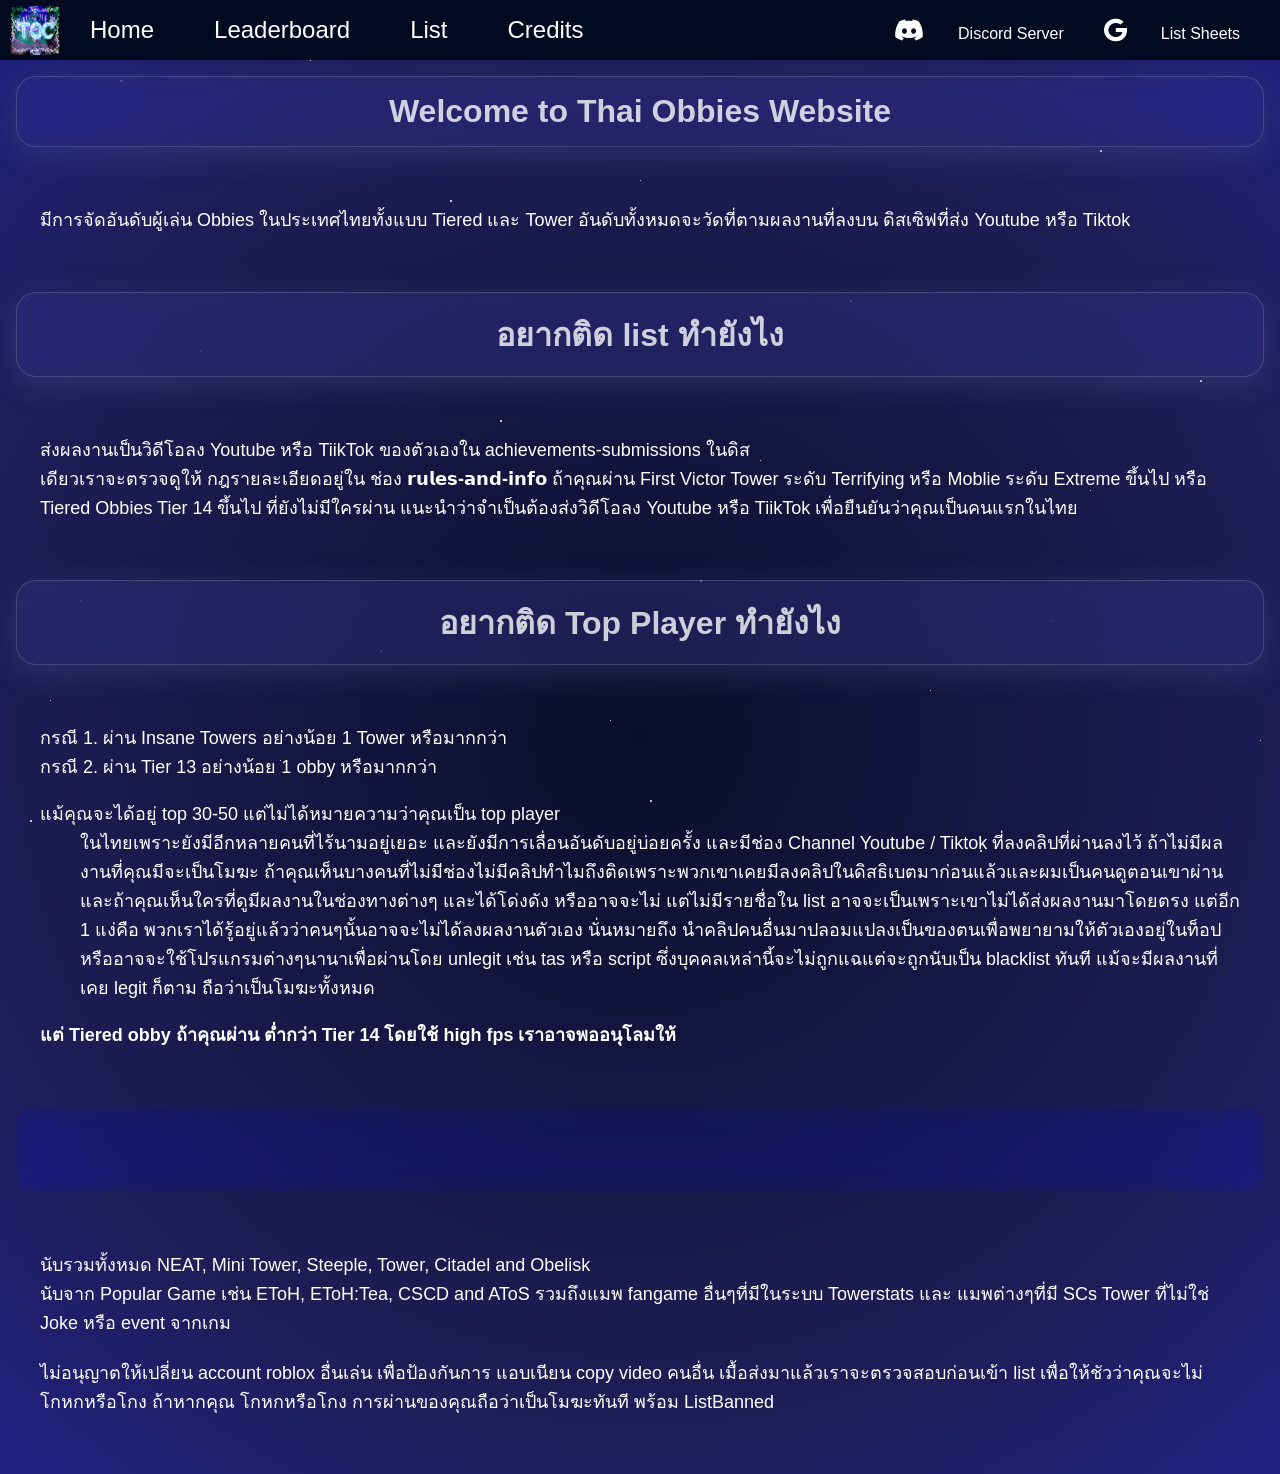
==== index.html @ acc61801 "fix bg v2" ====
<!DOCTYPE html>
<html lang=en>

<head>
    <meta charset=UTF-8>
    <meta http-equiv=X-UA-Compatible content="IE=edge" />
    <meta name=viewport content="width=device-width, initial-scale=1.0">
    <title>TOC Website</title>
    <meta name=keywords content />
    <meta name=description content />
    <meta name=author content />
    <link rel="shortcut icon" href=./images/TOC.png type=image/x-icon>
    <link rel=stylesheet href=style/main.css>
    <link rel=stylesheet href=style/tabs.css>
    <link rel=stylesheet href=style/star.css>
    <link rel=stylesheet href=https://cdnjs.cloudflare.com/ajax/libs/font-awesome/6.0.0/css/all.min.css>
    <link href='https://fonts.googleapis.com/css?family=Lato:300,400,700' rel=stylesheet type=text/css>
</head>

<body>
    <div class="night">
        <div class="shooting-stars">
            <div class="star"></div>
            <div class="star"></div>
            <div class="star"></div>
            <div class="star"></div>
            <div class="star"></div>
            <div class="star"></div>
            <div class="star"></div>
            <div class="star"></div>
            <div class="star"></div>
            <div class="star"></div>
        </div>
    </div>
    <div id=navbar>
        <div id=navbar-logo>
            <img src=./images/TOC.png alt=TOC>
            <a href=index.html>Home</a>
            <a href=leaderboard.html>Leaderboard</a>
            <a href=list.html>List</a>
            <a href=credits.html>Credits</a>
        </div>
        <div id=navbar-links>
            <p><i class="fab fa-discord" style=font-size:24px></i>
                <a href=https://discord.gg/SWsqxZ9CTm>Discord Server</a>
            </p>
            <p><i class="fab fa-google" style=font-size:24px></i>
                <a
                    href="https://docs.google.com/spreadsheets/d/1XLUy2jmo9XKshRr_qkfkvByQ9RBAROWzpPADDJ88rGw/edit?gid=1463707024#gid=1463707024">
                    List Sheets</a>
            </p>
        </div>
    </div>
    <div id=topic-container>
        <div id=topic-text>
            <h1>Welcome to Thai Obbies Website</h1>
        </div>
    </div>
    <div id=home-content>
        <dl>
            <dt>มีการจัดอันดับผู้เล่น Obbies ในประเทศไทยทั้งแบบ Tiered และ Tower อันดับทั้งหมดจะวัดที่ตามผลงานที่ลงบน
                ดิสเซิฟที่ส่ง Youtube หรือ Tiktok</dt>
        </dl>
    </div>
    <div id=topic-text>
        <h1>อยากติด list ทำยังไง</h1>
    </div>
    <div id=home-content>
        <dl>
            <dt>ส่งผลงานเป็นวิดีโอลง Youtube หรือ TiikTok ของตัวเองใน achievements-submissions ในดิส</dt>
            <dt>เดียวเราจะตรวจดูให้ กฎรายละเอียดอยู่ใน ช่อง <strong>𝗿𝘂𝗹𝗲𝘀-𝗮𝗻𝗱-𝗶𝗻𝗳𝗼</strong>
                ถ้าคุณผ่าน First Victor Tower ระดับ Terrifying หรือ Moblie ระดับ Extreme ขึ้นไป
                หรือ Tiered Obbies Tier 14 ขึ้นไป ที่ยังไม่มีใครผ่าน แนะนำว่าจำเป็นต้องส่งวิดีโอลง Youtube หรือ TiikTok
                เพื่อยืนยันว่าคุณเป็นคนแรกในไทย</dt>
        </dl>
        </p>
    </div>
    <div id=topic-text>
        <h1>อยากติด Top Player ทำยังไง</h1>
    </div>
    <div id=home-content>
        <dl>
            <dt>กรณี 1. ผ่าน Insane Towers อย่างน้อย 1 Tower หรือมากกว่า</dt>
            <dt>กรณี 2. ผ่าน Tier 13 อย่างน้อย 1 obby หรือมากกว่า</dt>
        </dl>
        <dl>
            <dt>แม้คุณจะได้อยู่ top 30-50 แต่ไม่ได้หมายความว่าคุณเป็น top player</dt>
            <dd>ในไทยเพราะยังมีอีกหลายคนที่ไร้นามอยู่เยอะ
                และยังมีการเลื่อนอันดับอยู่บ่อยครั้ง
                และมีช่อง Channel Youtube / Tiktok ที่ลงคลิปที่ผ่านลงไว้ ถ้าไม่มีผลงานที่คุณมีจะเป็นโมฆะ
                ถ้าคุณเห็นบางคนที่ไม่มีช่องไม่มีคลิปทำไมถึงติดเพราะพวกเขาเคยมีลงคลิปในดิสธิเบตมาก่อนแล้วและผมเป็นคนดูตอนเขาผ่าน
                และถ้าคุณเห็นใครที่ดูมีผลงานในช่องทางต่างๆ และได้โด่งดัง หรืออาจจะไม่ แต่ไม่มีรายชื่อใน list
                อาจจะเป็นเพราะเขาไม่ได้ส่งผลงานมาโดยตรง
                แต่อีก 1 แง่คือ พวกเราได้รู้อยู่แล้วว่าคนๆนั้นอาจจะไม่ได้ลงผลงานตัวเอง นั่นหมายถึง
                นำคลิปคนอื่นมาปลอมแปลงเป็นของตนเพื่อพยายามให้ตัวเองอยู่ในท็อป
                หรืออาจจะใช้โปรแกรมต่างๆนานาเพื่อผ่านโดย unlegit เช่น tas หรือ script
                ซึ่งบุคคลเหล่านี้จะไม่ถูกแฉแต่จะถูกนับเป็น blacklist ทันที แม้จะมีผลงานที่เคย
                legit ก็ตาม ถือว่าเป็นโมฆะทั้งหมด
                <br>
            </dd>
        </dl>
        <strong>แต่ Tiered obby ถ้าคุณผ่าน ต่ำกว่า Tier 14 โดยใช้ high fps เราอาจพออนุโลมให้</strong>
        </p>
    </div>
    <div id=topic-text>
        <h1>เนื้อหาสำคัญ</h1>
    </div>
    <div id=home-content>
        <dl>
            <dt>นับรวมทั้งหมด NEAT, Mini Tower, Steeple, Tower, Citadel and Obelisk</dt>
            <dt>นับจาก Popular Game เช่น EToH, EToH:Tea, CSCD and AToS รวมถึงแมพ fangame อื่นๆที่มีในระบบ Towerstats และ
                แมพต่างๆที่มี SCs Tower ที่ไม่ใช่ Joke หรือ event จากเกม <br> <br>
                ไม่อนุญาตให้เปลี่ยน account roblox อื่นเล่น เพื่อป้องกันการ แอบเนียน copy video คนอื่น
                เมื้อส่งมาแล้วเราจะตรวจสอบก่อนเข้า list เพื่อให้ชัวว่าคุณจะไม่โกหกหรือโกง ถ้าหากคุณ โกหกหรือโกง
                การผ่านของคุณถือว่าเป็นโมฆะทันที พร้อม ListBanned</dt>
        </dl>
    </div>
    
</body>
</html>
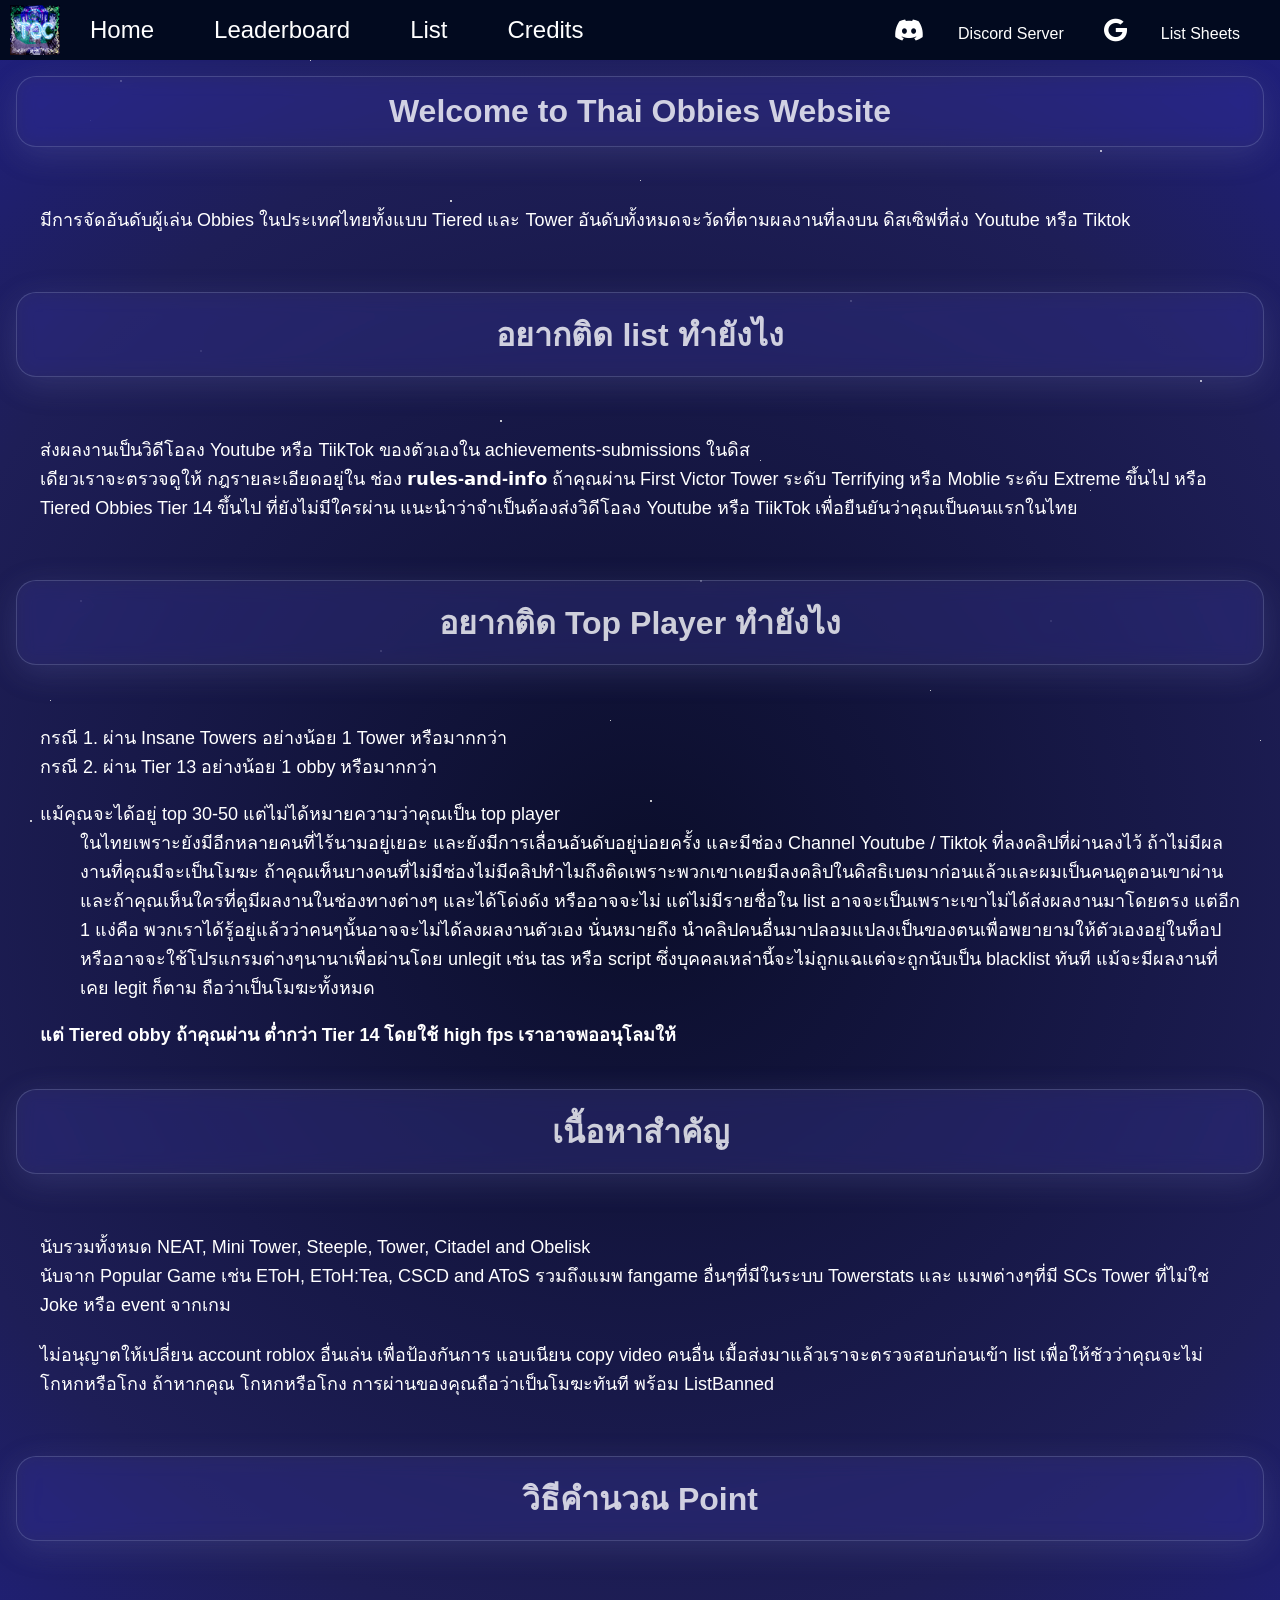
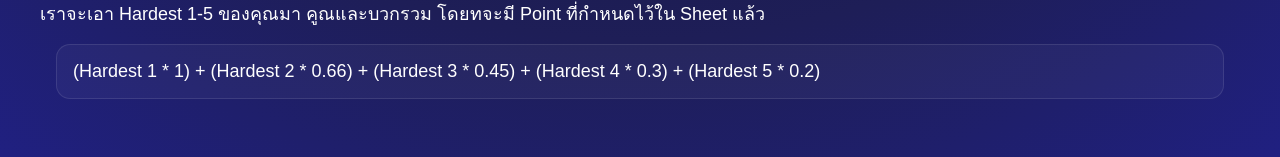
==== commit ca2c3ca5: "Update V1.0.1" ====
--- a/index.html
+++ b/index.html
@@ -71,9 +71,9 @@
             <dt>เดียวเราจะตรวจดูให้ กฎรายละเอียดอยู่ใน ช่อง <strong>𝗿𝘂𝗹𝗲𝘀-𝗮𝗻𝗱-𝗶𝗻𝗳𝗼</strong>
                 ถ้าคุณผ่าน First Victor Tower ระดับ Terrifying หรือ Moblie ระดับ Extreme ขึ้นไป
                 หรือ Tiered Obbies Tier 14 ขึ้นไป ที่ยังไม่มีใครผ่าน แนะนำว่าจำเป็นต้องส่งวิดีโอลง Youtube หรือ TiikTok
-                เพื่อยืนยันว่าคุณเป็นคนแรกในไทย</dt>
+                เพื่อยืนยันว่าคุณเป็นคนแรกในไทย
+            </dt>
         </dl>
-        </p>
     </div>
     <div id=topic-text>
         <h1>อยากติด Top Player ทำยังไง</h1>
@@ -100,7 +100,6 @@
             </dd>
         </dl>
         <strong>แต่ Tiered obby ถ้าคุณผ่าน ต่ำกว่า Tier 14 โดยใช้ high fps เราอาจพออนุโลมให้</strong>
-        </p>
     </div>
     <div id=topic-text>
         <h1>เนื้อหาสำคัญ</h1>
@@ -115,6 +114,17 @@
                 การผ่านของคุณถือว่าเป็นโมฆะทันที พร้อม ListBanned</dt>
         </dl>
     </div>
-    
+    <div id=topic-text>
+        <h1>วิธีคำนวณ Point</h1>
+    </div>
+    <div id=home-content>
+        <dl>
+            <dt>เราจะเอา Hardest 1-5 ของคุณมา คูณและบวกรวม โดยทจะมี Point ที่กำหนดไว้ใน Sheet แล้ว</dt>
+            <p> 
+                (Hardest 1 * 1) + (Hardest 2 * 0.66) + (Hardest 3 * 0.45) + (Hardest 4 * 0.3) + (Hardest 5 * 0.2)
+            </p>
+        </dl>
+    </div>
 </body>
+
 </html>
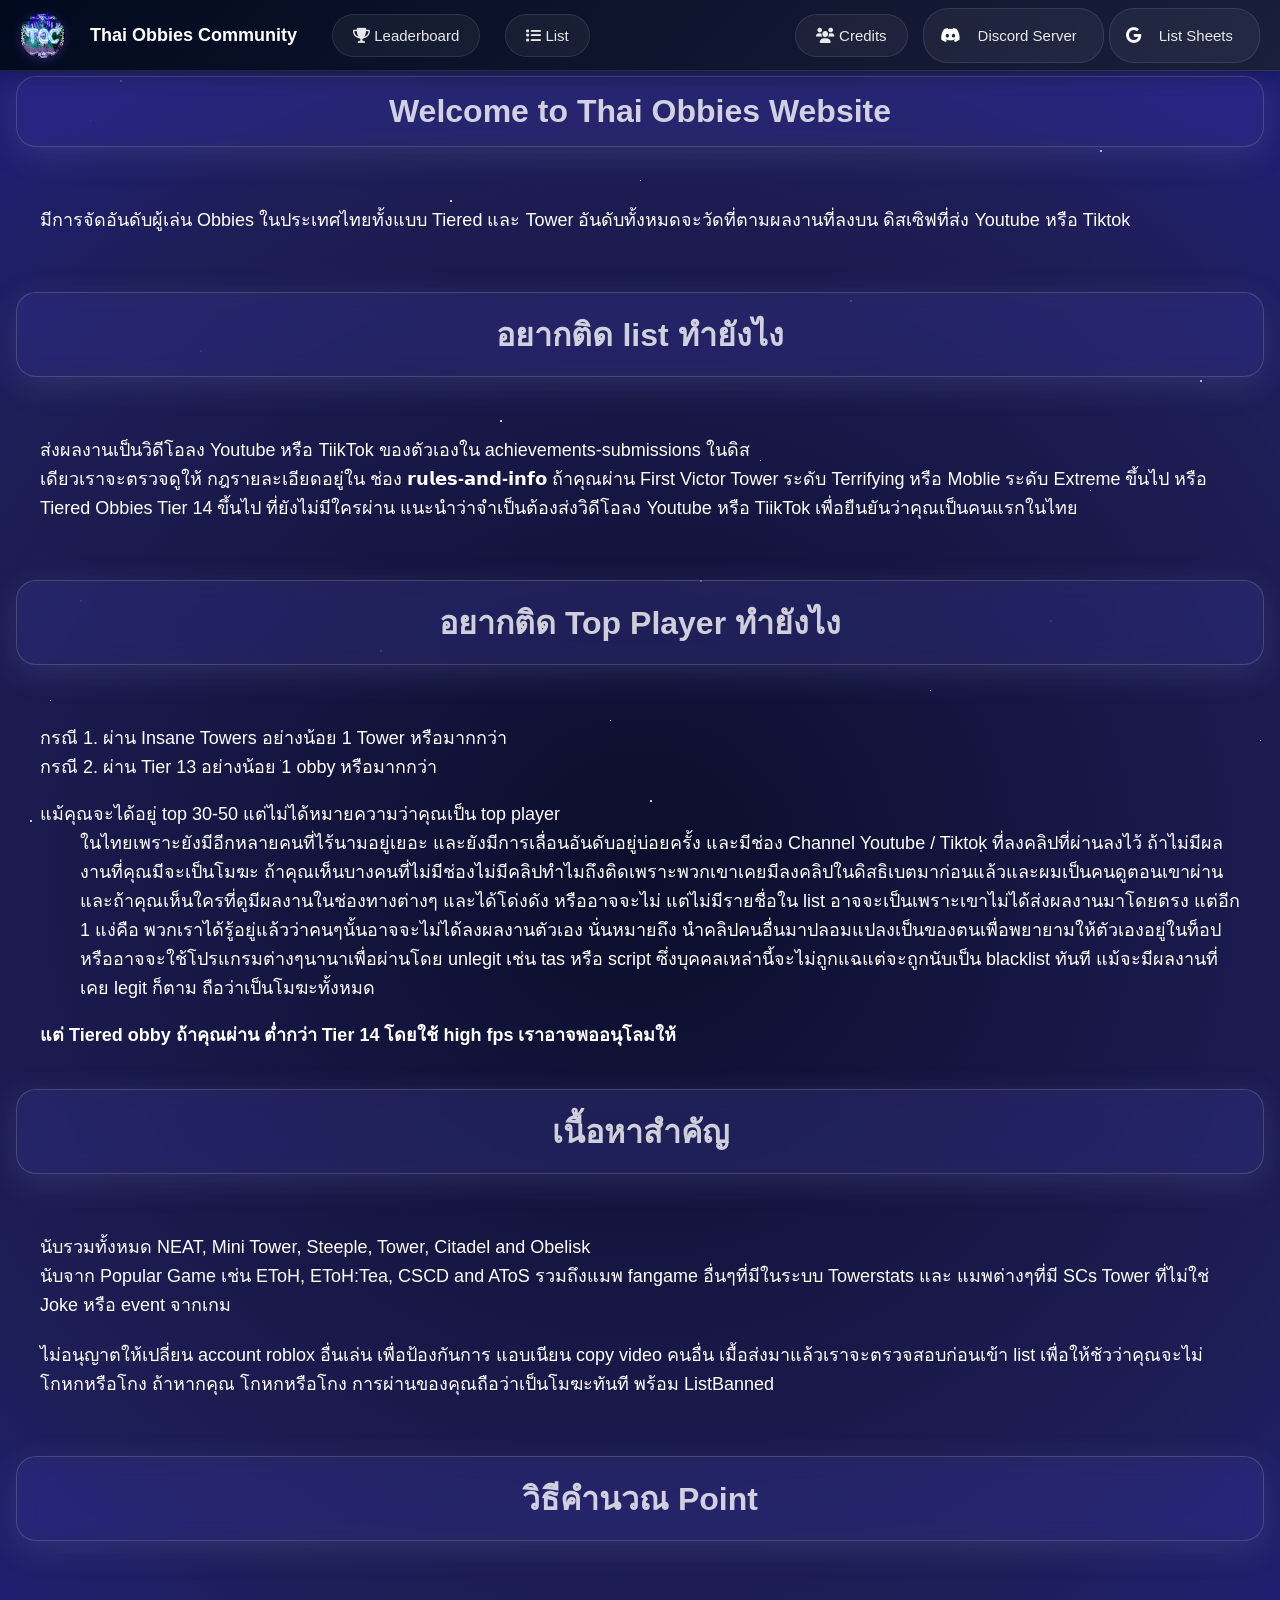
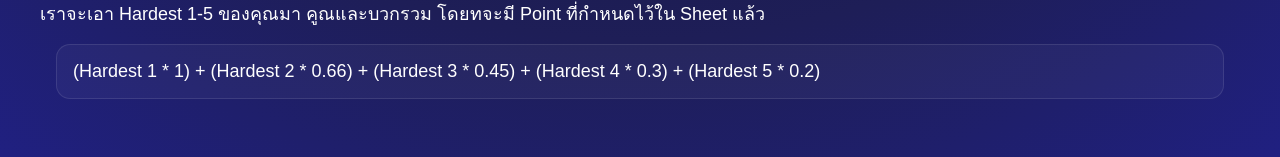
==== commit 099587de: "update page" ====
--- a/index.html
+++ b/index.html
@@ -5,7 +5,7 @@
     <meta charset=UTF-8>
     <meta http-equiv=X-UA-Compatible content="IE=edge" />
     <meta name=viewport content="width=device-width, initial-scale=1.0">
-    <title>TOC Website</title>
+    <title>Thai Obbies Community</title>
     <meta name=keywords content />
     <meta name=description content />
     <meta name=author content />
@@ -35,16 +35,23 @@
     <div id=navbar>
         <div id=navbar-logo>
             <img src=./images/TOC.png alt=TOC>
-            <a href=index.html>Home</a>
-            <a href=leaderboard.html>Leaderboard</a>
-            <a href=list.html>List</a>
-            <a href=credits.html>Credits</a>
+            <a href=index.html>Thai Obbies Community</a>
+            <div id="navbar-links">
+                <a href=leaderboard.html><i class="fas fa-trophy"></i> Leaderboard</a>
+                <a href=list.html><i class="fas fa-list"></i> List</a>
+            </div>
+        </div>
+        <div class="hamburger" onclick="toggleMenu()">
+            <span></span>
+            <span></span>
+            <span></span>
         </div>
         <div id=navbar-links>
-            <p><i class="fab fa-discord" style=font-size:24px></i>
+            <a href=credits.html><i class="fas fa-users"></i> Credits</a>
+            <p><i class="fab fa-discord"></i>
                 <a href=https://discord.gg/SWsqxZ9CTm>Discord Server</a>
             </p>
-            <p><i class="fab fa-google" style=font-size:24px></i>
+            <p><i class="fab fa-google"></i>
                 <a
                     href="https://docs.google.com/spreadsheets/d/1XLUy2jmo9XKshRr_qkfkvByQ9RBAROWzpPADDJ88rGw/edit?gid=1463707024#gid=1463707024">
                     List Sheets</a>
@@ -120,11 +127,33 @@
     <div id=home-content>
         <dl>
             <dt>เราจะเอา Hardest 1-5 ของคุณมา คูณและบวกรวม โดยทจะมี Point ที่กำหนดไว้ใน Sheet แล้ว</dt>
-            <p> 
+            <p>
                 (Hardest 1 * 1) + (Hardest 2 * 0.66) + (Hardest 3 * 0.45) + (Hardest 4 * 0.3) + (Hardest 5 * 0.2)
             </p>
         </dl>
     </div>
+    <script>
+        function toggleMenu() {
+            const hamburger = document.querySelector('.hamburger');
+            const navbarLinks = document.getElementById('navbar-links');
+
+            hamburger.classList.toggle('active');
+            navbarLinks.classList.toggle('active');
+        }
+
+        // Close menu when clicking on a link (mobile)
+        document.querySelectorAll('#navbar-links a').forEach(link => {
+            link.addEventListener('click', () => {
+                const hamburger = document.querySelector('.hamburger');
+                const navbarLinks = document.getElementById('navbar-links');
+
+                if (window.innerWidth <= 768) {
+                    hamburger.classList.remove('active');
+                    navbarLinks.classList.remove('active');
+                }
+            });
+        });
+    </script>
 </body>
 
 </html>
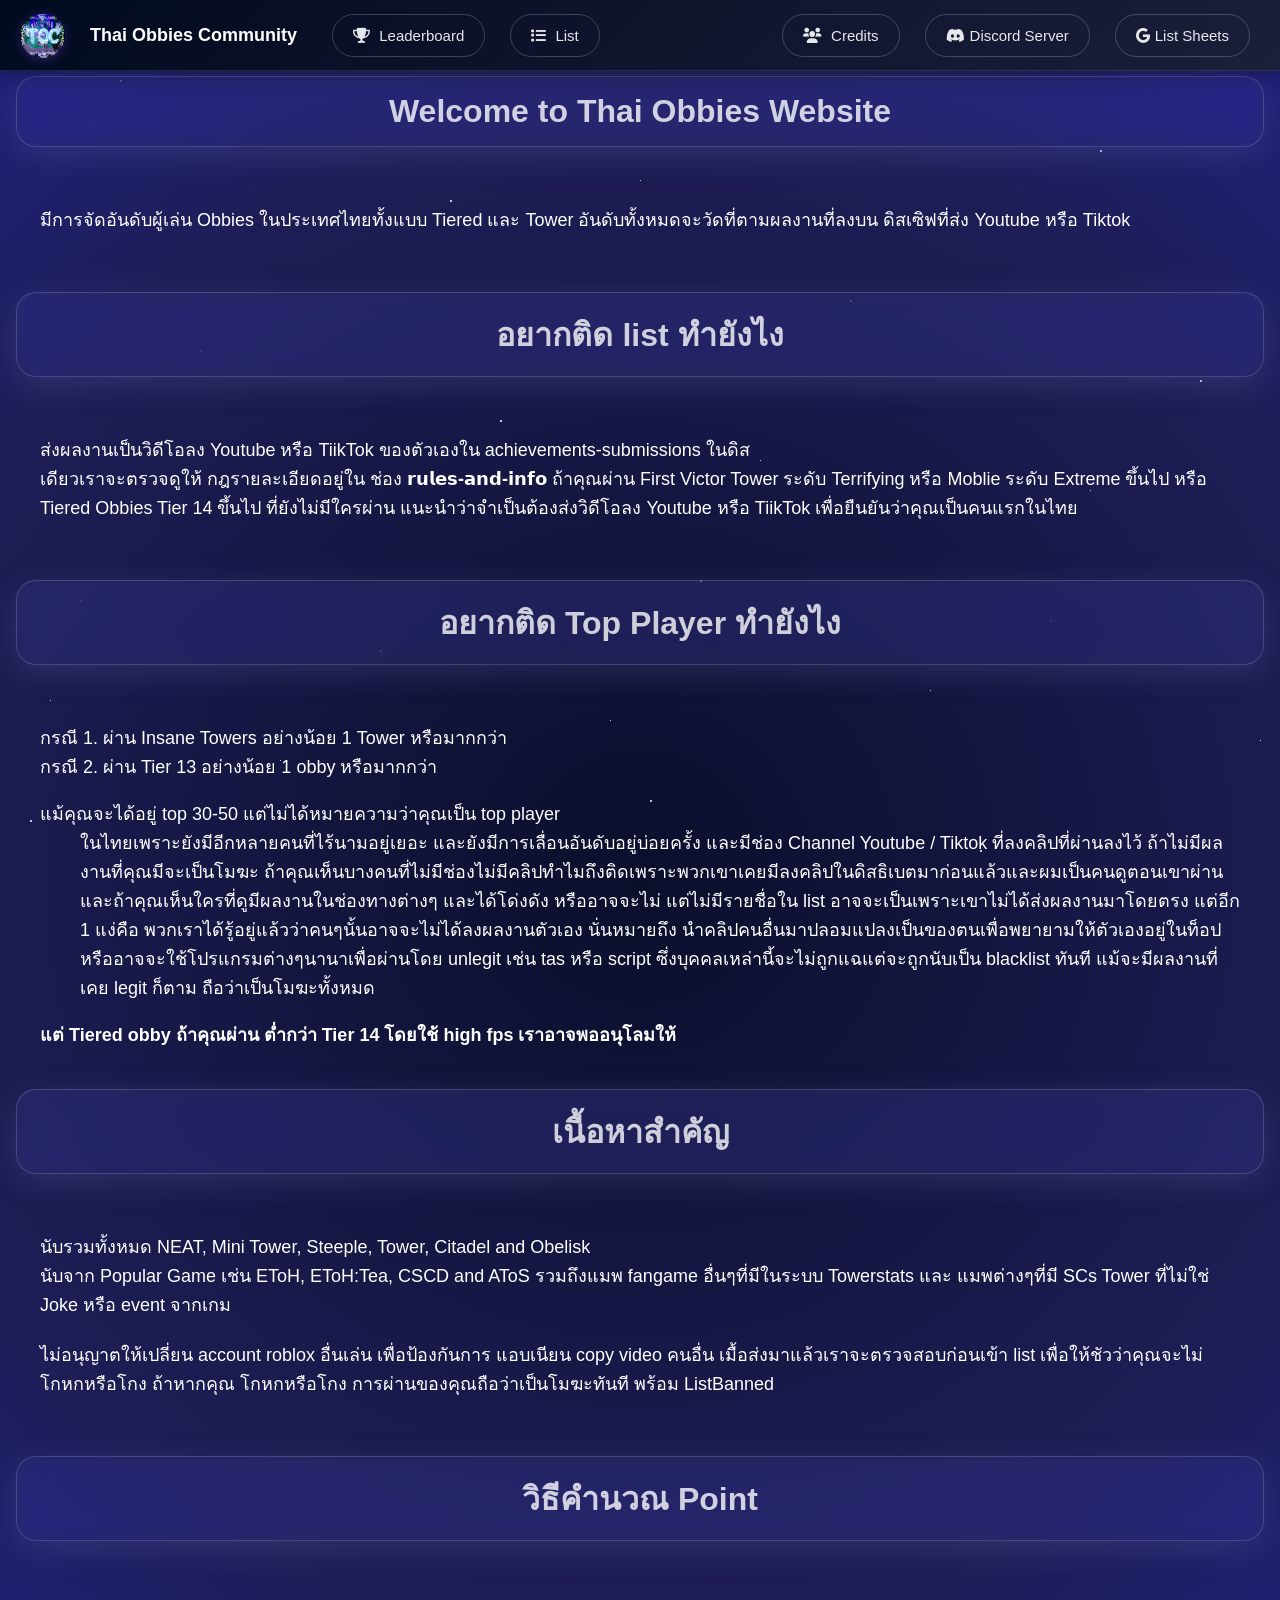
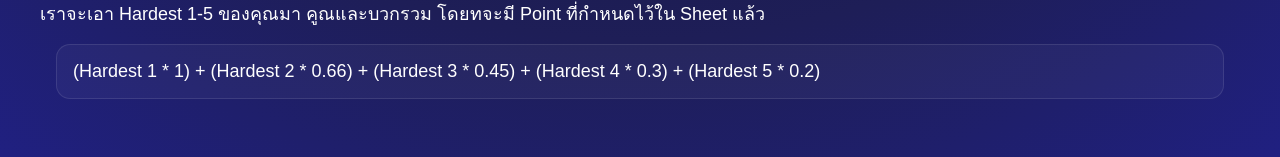
==== commit 1cc2b3b9: "update list" ====
--- a/index.html
+++ b/index.html
@@ -48,14 +48,11 @@
         </div>
         <div id=navbar-links>
             <a href=credits.html><i class="fas fa-users"></i> Credits</a>
-            <p><i class="fab fa-discord"></i>
-                <a href=https://discord.gg/SWsqxZ9CTm>Discord Server</a>
-            </p>
-            <p><i class="fab fa-google"></i>
-                <a
-                    href="https://docs.google.com/spreadsheets/d/1XLUy2jmo9XKshRr_qkfkvByQ9RBAROWzpPADDJ88rGw/edit?gid=1463707024#gid=1463707024">
-                    List Sheets</a>
-            </p>
+            <a href=https://discord.gg/SWsqxZ9CTm><i class="fab fa-discord"></i>Discord Server</a>
+            <a
+                href="https://docs.google.com/spreadsheets/d/1XLUy2jmo9XKshRr_qkfkvByQ9RBAROWzpPADDJ88rGw/edit?gid=1463707024#gid=1463707024">
+                <i class="fab fa-google"></i>List Sheets
+            </a>
         </div>
     </div>
     <div id=topic-container>
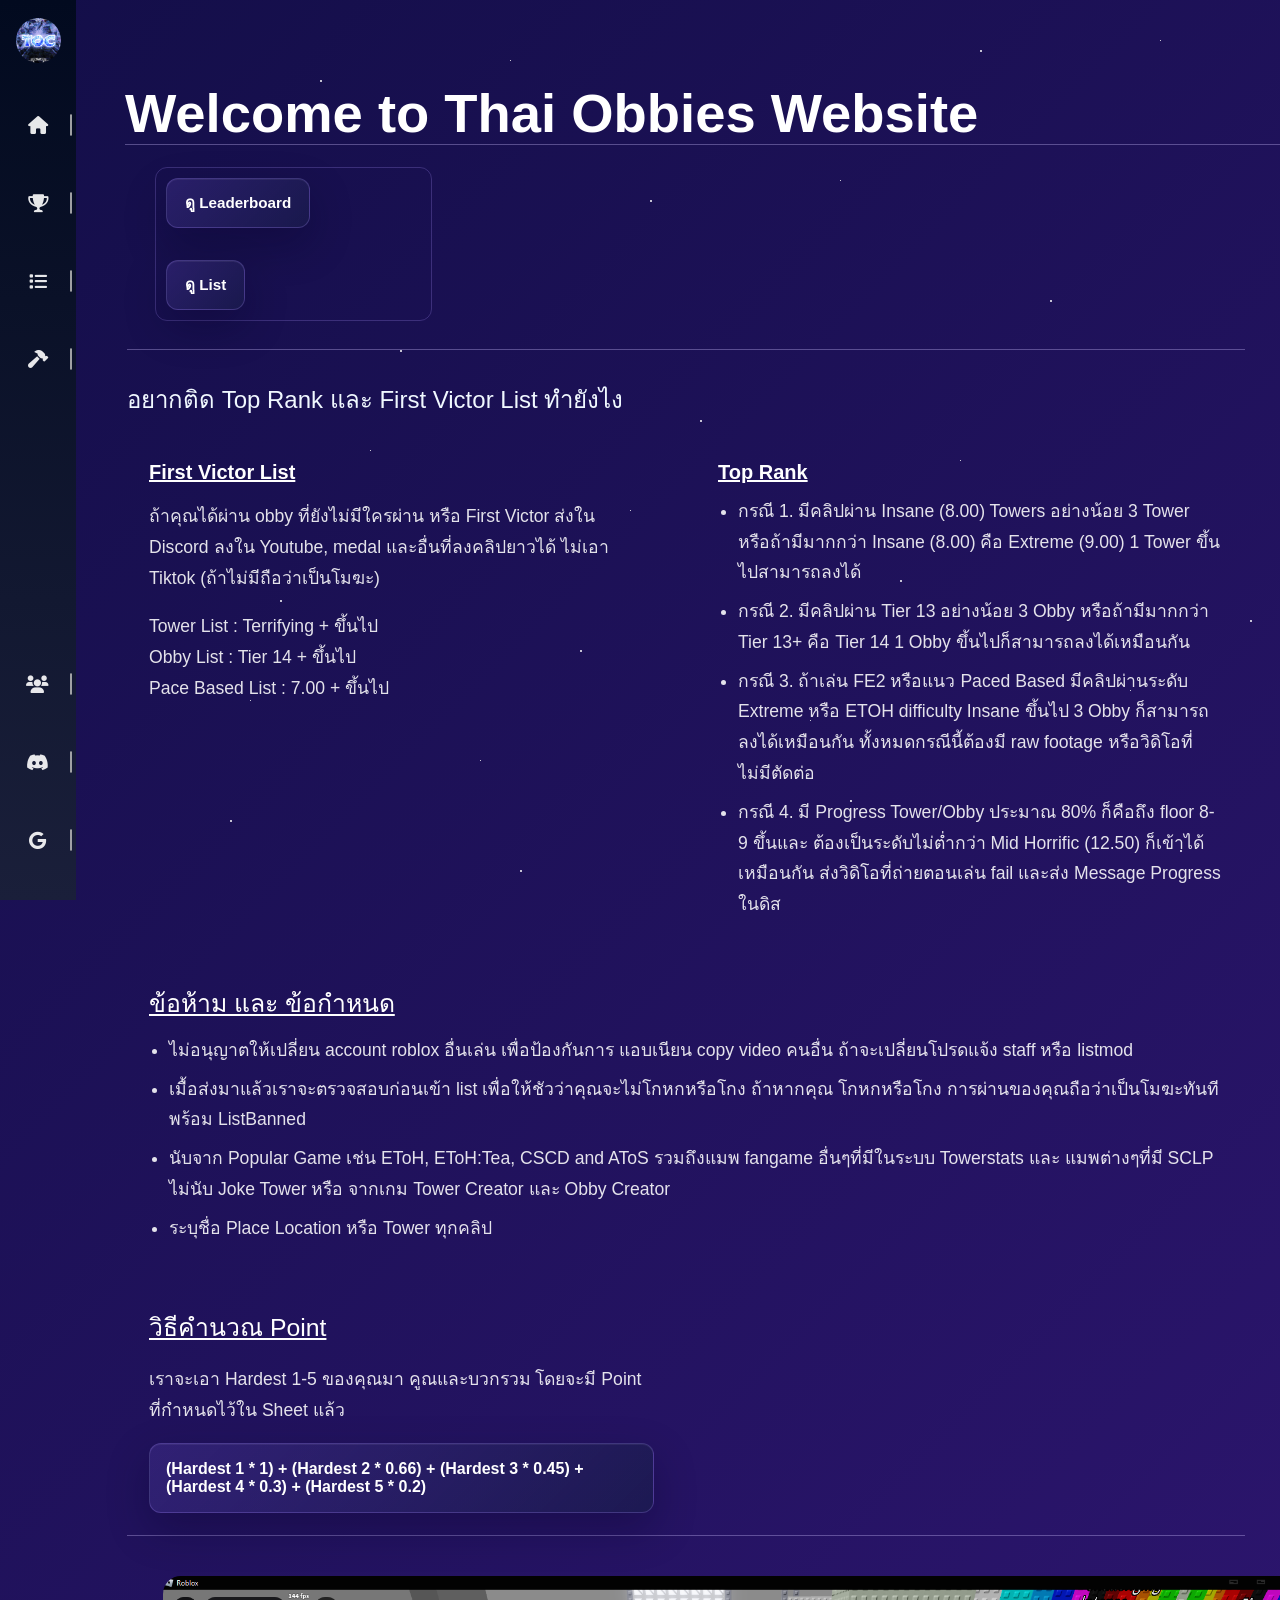
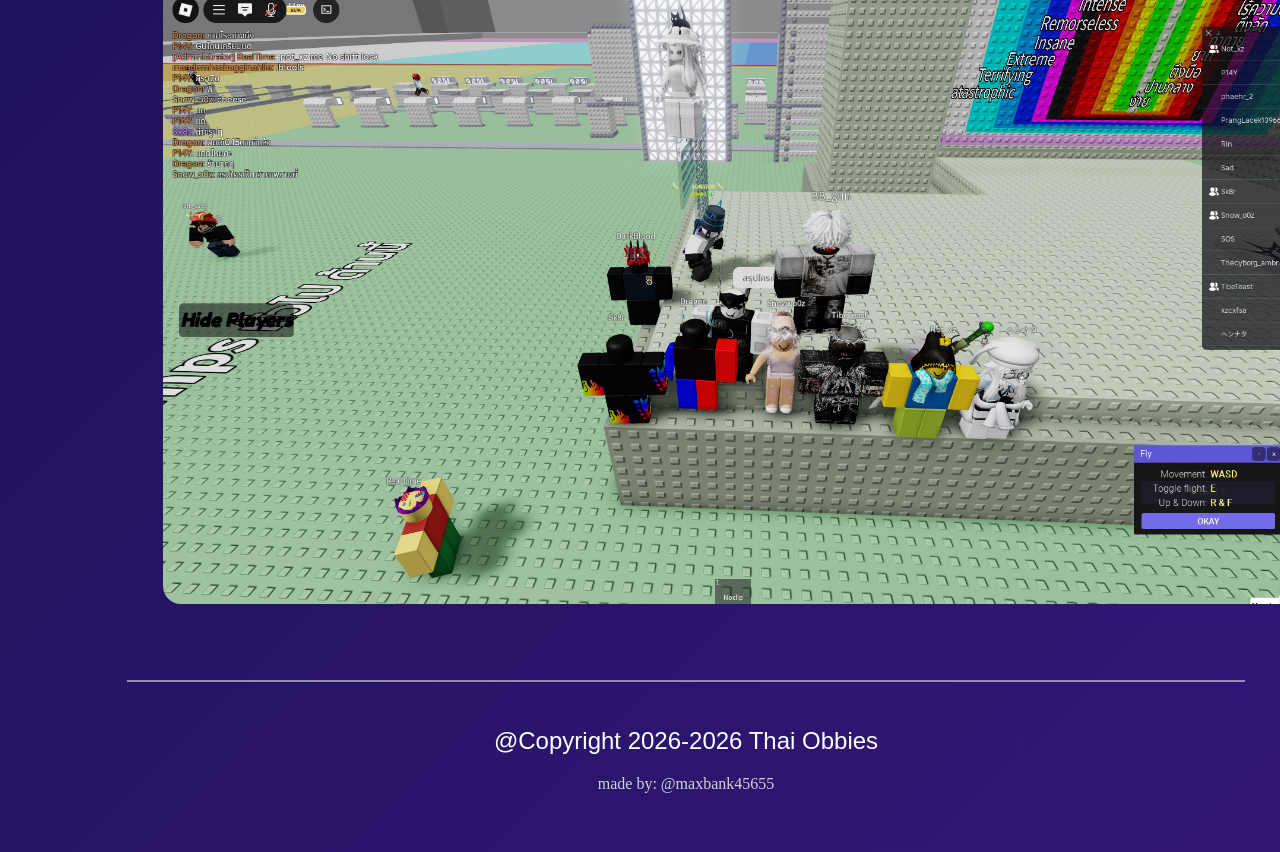
==== commit d57f4db5: "update website 2.0" ====
--- a/index.html
+++ b/index.html
@@ -5,19 +5,24 @@
     <meta charset=UTF-8>
     <meta http-equiv=X-UA-Compatible content="IE=edge" />
     <meta name=viewport content="width=device-width, initial-scale=1.0">
-    <title>Thai Obbies Community</title>
+    <title>Thai Obbies Website</title>
     <meta name=keywords content />
     <meta name=description content />
     <meta name=author content />
-    <link rel="shortcut icon" href=./images/TOC.png type=image/x-icon>
-    <link rel=stylesheet href=style/main.css>
-    <link rel=stylesheet href=style/tabs.css>
-    <link rel=stylesheet href=style/star.css>
+    <link rel="shortcut icon" href=../images/TOC.png type=image/x-icon>
+    <link rel=stylesheet href=../style/main.css>
+    <link rel=stylesheet href=../style/home.css>
+    <link rel=stylesheet href=../style/tabs.css>
+    <link rel=stylesheet href=../style/star.css>
     <link rel=stylesheet href=https://cdnjs.cloudflare.com/ajax/libs/font-awesome/6.0.0/css/all.min.css>
     <link href='https://fonts.googleapis.com/css?family=Lato:300,400,700' rel=stylesheet type=text/css>
 </head>
 
 <body>
+    <div id="page-loader">
+        <div class="loader-ring"></div>
+        <p>Loading...</p>
+    </div>
     <div class="night">
         <div class="shooting-stars">
             <div class="star"></div>
@@ -34,11 +39,20 @@
     </div>
     <div id=navbar>
         <div id=navbar-logo>
-            <img src=./images/TOC.png alt=TOC>
-            <a href=index.html>Thai Obbies Community</a>
+            <img src=../images/TOC.png alt=TOC>
             <div id="navbar-links">
-                <a href=leaderboard.html><i class="fas fa-trophy"></i> Leaderboard</a>
-                <a href=list.html><i class="fas fa-list"></i> List</a>
+                <a href="/index.html" aria-label="Home"><i class="fas fa-home"></i>
+                    <p>Home</p>
+                </a>
+                <a href="/web/Leaderboard/index.html"><i class="fas fa-trophy"></i>
+                    <p>Leaderboard</p>
+                </a>
+                <a href="/web/The List Obbies/index.html"><i class="fas fa-list"></i>
+                    <p>List</p>
+                </a>
+                <a href="/web/Creation/index.html"><i class="fa-solid fa-hammer"></i>
+                    <p>Creation</p>
+                </a>
             </div>
         </div>
         <div class="hamburger" onclick="toggleMenu()">
@@ -47,88 +61,105 @@
             <span></span>
         </div>
         <div id=navbar-links>
-            <a href=credits.html><i class="fas fa-users"></i> Credits</a>
-            <a href=https://discord.gg/SWsqxZ9CTm><i class="fab fa-discord"></i>Discord Server</a>
+            <a href="/web/Credit/index.html"><i class="fas fa-users"></i>
+                <p>Credits</p>
+            </a>
+            <a href=https://discord.gg/SWsqxZ9CTm><i class="fab fa-discord"></i>
+                <p>Discord Server</p>
+            </a>
             <a
                 href="https://docs.google.com/spreadsheets/d/1XLUy2jmo9XKshRr_qkfkvByQ9RBAROWzpPADDJ88rGw/edit?gid=1463707024#gid=1463707024">
-                <i class="fab fa-google"></i>List Sheets
+                <i class="fab fa-google"></i>
+                <p>List Sheets</p>
             </a>
         </div>
     </div>
-    <div id=topic-container>
-        <div id=topic-text>
-            <h1>Welcome to Thai Obbies Website</h1>
-        </div>
-    </div>
-    <div id=home-content>
-        <dl>
-            <dt>มีการจัดอันดับผู้เล่น Obbies ในประเทศไทยทั้งแบบ Tiered และ Tower อันดับทั้งหมดจะวัดที่ตามผลงานที่ลงบน
-                ดิสเซิฟที่ส่ง Youtube หรือ Tiktok</dt>
-        </dl>
-    </div>
-    <div id=topic-text>
-        <h1>อยากติด list ทำยังไง</h1>
-    </div>
-    <div id=home-content>
-        <dl>
-            <dt>ส่งผลงานเป็นวิดีโอลง Youtube หรือ TiikTok ของตัวเองใน achievements-submissions ในดิส</dt>
-            <dt>เดียวเราจะตรวจดูให้ กฎรายละเอียดอยู่ใน ช่อง <strong>𝗿𝘂𝗹𝗲𝘀-𝗮𝗻𝗱-𝗶𝗻𝗳𝗼</strong>
-                ถ้าคุณผ่าน First Victor Tower ระดับ Terrifying หรือ Moblie ระดับ Extreme ขึ้นไป
-                หรือ Tiered Obbies Tier 14 ขึ้นไป ที่ยังไม่มีใครผ่าน แนะนำว่าจำเป็นต้องส่งวิดีโอลง Youtube หรือ TiikTok
-                เพื่อยืนยันว่าคุณเป็นคนแรกในไทย
-            </dt>
-        </dl>
-    </div>
-    <div id=topic-text>
-        <h1>อยากติด Top Player ทำยังไง</h1>
-    </div>
-    <div id=home-content>
-        <dl>
-            <dt>กรณี 1. ผ่าน Insane Towers อย่างน้อย 1 Tower หรือมากกว่า</dt>
-            <dt>กรณี 2. ผ่าน Tier 13 อย่างน้อย 1 obby หรือมากกว่า</dt>
-        </dl>
-        <dl>
-            <dt>แม้คุณจะได้อยู่ top 30-50 แต่ไม่ได้หมายความว่าคุณเป็น top player</dt>
-            <dd>ในไทยเพราะยังมีอีกหลายคนที่ไร้นามอยู่เยอะ
-                และยังมีการเลื่อนอันดับอยู่บ่อยครั้ง
-                และมีช่อง Channel Youtube / Tiktok ที่ลงคลิปที่ผ่านลงไว้ ถ้าไม่มีผลงานที่คุณมีจะเป็นโมฆะ
-                ถ้าคุณเห็นบางคนที่ไม่มีช่องไม่มีคลิปทำไมถึงติดเพราะพวกเขาเคยมีลงคลิปในดิสธิเบตมาก่อนแล้วและผมเป็นคนดูตอนเขาผ่าน
-                และถ้าคุณเห็นใครที่ดูมีผลงานในช่องทางต่างๆ และได้โด่งดัง หรืออาจจะไม่ แต่ไม่มีรายชื่อใน list
-                อาจจะเป็นเพราะเขาไม่ได้ส่งผลงานมาโดยตรง
-                แต่อีก 1 แง่คือ พวกเราได้รู้อยู่แล้วว่าคนๆนั้นอาจจะไม่ได้ลงผลงานตัวเอง นั่นหมายถึง
-                นำคลิปคนอื่นมาปลอมแปลงเป็นของตนเพื่อพยายามให้ตัวเองอยู่ในท็อป
-                หรืออาจจะใช้โปรแกรมต่างๆนานาเพื่อผ่านโดย unlegit เช่น tas หรือ script
-                ซึ่งบุคคลเหล่านี้จะไม่ถูกแฉแต่จะถูกนับเป็น blacklist ทันที แม้จะมีผลงานที่เคย
-                legit ก็ตาม ถือว่าเป็นโมฆะทั้งหมด
-                <br>
-            </dd>
-        </dl>
-        <strong>แต่ Tiered obby ถ้าคุณผ่าน ต่ำกว่า Tier 14 โดยใช้ high fps เราอาจพออนุโลมให้</strong>
-    </div>
-    <div id=topic-text>
-        <h1>เนื้อหาสำคัญ</h1>
-    </div>
-    <div id=home-content>
-        <dl>
-            <dt>นับรวมทั้งหมด NEAT, Mini Tower, Steeple, Tower, Citadel and Obelisk</dt>
-            <dt>นับจาก Popular Game เช่น EToH, EToH:Tea, CSCD and AToS รวมถึงแมพ fangame อื่นๆที่มีในระบบ Towerstats และ
-                แมพต่างๆที่มี SCs Tower ที่ไม่ใช่ Joke หรือ event จากเกม <br> <br>
-                ไม่อนุญาตให้เปลี่ยน account roblox อื่นเล่น เพื่อป้องกันการ แอบเนียน copy video คนอื่น
-                เมื้อส่งมาแล้วเราจะตรวจสอบก่อนเข้า list เพื่อให้ชัวว่าคุณจะไม่โกหกหรือโกง ถ้าหากคุณ โกหกหรือโกง
-                การผ่านของคุณถือว่าเป็นโมฆะทันที พร้อม ListBanned</dt>
-        </dl>
-    </div>
-    <div id=topic-text>
-        <h1>วิธีคำนวณ Point</h1>
-    </div>
-    <div id=home-content>
-        <dl>
-            <dt>เราจะเอา Hardest 1-5 ของคุณมา คูณและบวกรวม โดยทจะมี Point ที่กำหนดไว้ใน Sheet แล้ว</dt>
-            <p>
-                (Hardest 1 * 1) + (Hardest 2 * 0.66) + (Hardest 3 * 0.45) + (Hardest 4 * 0.3) + (Hardest 5 * 0.2)
-            </p>
-        </dl>
-    </div>
+    <main class="page-shell">
+        <section class="hero-section">
+            <div class="hero-copy">
+                <h1 id="topic-text-home">Welcome to Thai Obbies Website</h1>
+                <div class="hero-actions">
+                    <a class="primary-btn" href="/web/Leaderboard/index.html">ดู Leaderboard</a>
+                    <a class="secondary-btn" href="/web/The List Obbies/index.html">ดู List</a>
+                </div>
+            </div>
+        </section>
+
+        <h2 style="color: aliceblue;">อยากติด Top Rank และ First Victor List ทำยังไง</h2>
+        <section class="info-grid">
+            <article class="info-card">
+                <h3>First Victor List</h3>
+                <p>
+                    ถ้าคุณได้ผ่าน obby ที่ยังไม่มีใครผ่าน หรือ First Victor ส่งใน Discord ลงใน Youtube, medal
+                    และอื่นที่ลงคลิปยาวได้ ไม่เอา Tiktok (ถ้าไม่มีถือว่าเป็นโมฆะ)
+                </p>
+                <p>
+                    Tower List : Terrifying + ขึ้นไป <br>
+                    Obby List : Tier 14 + ขึ้นไป <br>
+                    Pace Based List : 7.00 + ขึ้นไป
+                </p>
+            </article>
+
+            <article class="info-card">
+                <h3>Top Rank</h3>
+                <ul>
+                    <li>กรณี 1. มีคลิปผ่าน Insane (8.00) Towers อย่างน้อย 3 Tower หรือถ้ามีมากกว่า Insane (8.00) คือ
+                        Extreme (9.00) 1 Tower
+                        ขึ้นไปสามารถลงได้</li>
+                    <li>กรณี 2. มีคลิปผ่าน Tier 13 อย่างน้อย 3 Obby หรือถ้ามีมากกว่า Tier 13+ คือ Tier 14 1 Obby
+                        ขึ้นไปก็สามารถลงได้เหมือนกัน</li>
+                    <li>กรณี 3. ถ้าเล่น FE2 หรือแนว Paced Based มีคลิปผ่านระดับ Extreme หรือ ETOH difficulty Insane
+                        ขึ้นไป 3 Obby ก็สามารถลงได้เหมือนกัน
+                        ทั้งหมดกรณีนี้ต้องมี raw footage หรือวิดิโอที่ไม่มีตัดต่อ</li>
+                    <li>กรณี 4. มี Progress Tower/Obby ประมาณ 80% ก็คือถึง floor 8-9 ขึ้นและ ต้องเป็นระดับไม่ต่ำกว่า Mid
+                        Horrific (12.50) ก็เข้าได้เหมือนกัน
+                        ส่งวิดิโอที่ถ่ายตอนเล่น fail และส่ง Message Progress ในดิส</li>
+                </ul>
+            </article>
+
+            <article class="info-card info-card-wide">
+                <h2>ข้อห้าม และ ข้อกำหนด</h2>
+                <ul>
+                    <li>ไม่อนุญาตให้เปลี่ยน account roblox อื่นเล่น เพื่อป้องกันการ แอบเนียน copy video คนอื่น
+                        ถ้าจะเปลี่ยนโปรดแจ้ง staff หรือ listmod</li>
+                    <li>เมื้อส่งมาแล้วเราจะตรวจสอบก่อนเข้า list เพื่อให้ชัวว่าคุณจะไม่โกหกหรือโกง ถ้าหากคุณ โกหกหรือโกง
+                        การผ่านของคุณถือว่าเป็นโมฆะทันที พร้อม ListBanned</li>
+                    <li>นับจาก Popular Game เช่น EToH, EToH:Tea, CSCD and AToS รวมถึงแมพ fangame อื่นๆที่มีในระบบ
+                        Towerstats และ แมพต่างๆที่มี SCLP ไม่นับ Joke Tower หรือ จากเกม Tower Creator และ Obby Creator
+                    </li>
+                    <li>ระบุชื่อ Place Location หรือ Tower ทุกคลิป</li>
+                </ul>
+            </article>
+
+            <article class="info-card">
+                <h2>วิธีคำนวณ Point</h2>
+                <p>เราจะเอา Hardest 1-5 ของคุณมา คูณและบวกรวม โดยจะมี Point ที่กำหนดไว้ใน Sheet แล้ว</p>
+                <div class="formula-box">
+                    (Hardest 1 * 1) + (Hardest 2 * 0.66) + (Hardest 3 * 0.45) + (Hardest 4 * 0.3) + (Hardest 5 * 0.2)
+                </div>
+            </article>
+        </section>
+
+        <section class="info-img">
+            <div class="hero-visual">
+                <div class="visual-card">
+                    <img src="../images/info.png" alt="TOC image">
+                </div>
+                <div class="visual-card">
+                    <img style="width: 1140px;" src="../images/info2.png" alt="TOC image">
+                </div>
+            </div>
+        </section>
+
+        <section class="info-end">
+            <div class="hero-credit">
+                <footer>
+                    <h2>@Copyright 2026-2026 Thai Obbies</h2>
+                    <p style="color: lightgray;">made by: @maxbank45655</p>
+                </footer>
+            </div>
+        </section>
+    </main>
     <script>
         function toggleMenu() {
             const hamburger = document.querySelector('.hamburger');
@@ -150,6 +181,9 @@
                 }
             });
         });
+        window.addEventListener('load', () => {
+            document.querySelector('#page-loader').classList.add('loaded');
+        });
     </script>
 </body>
 
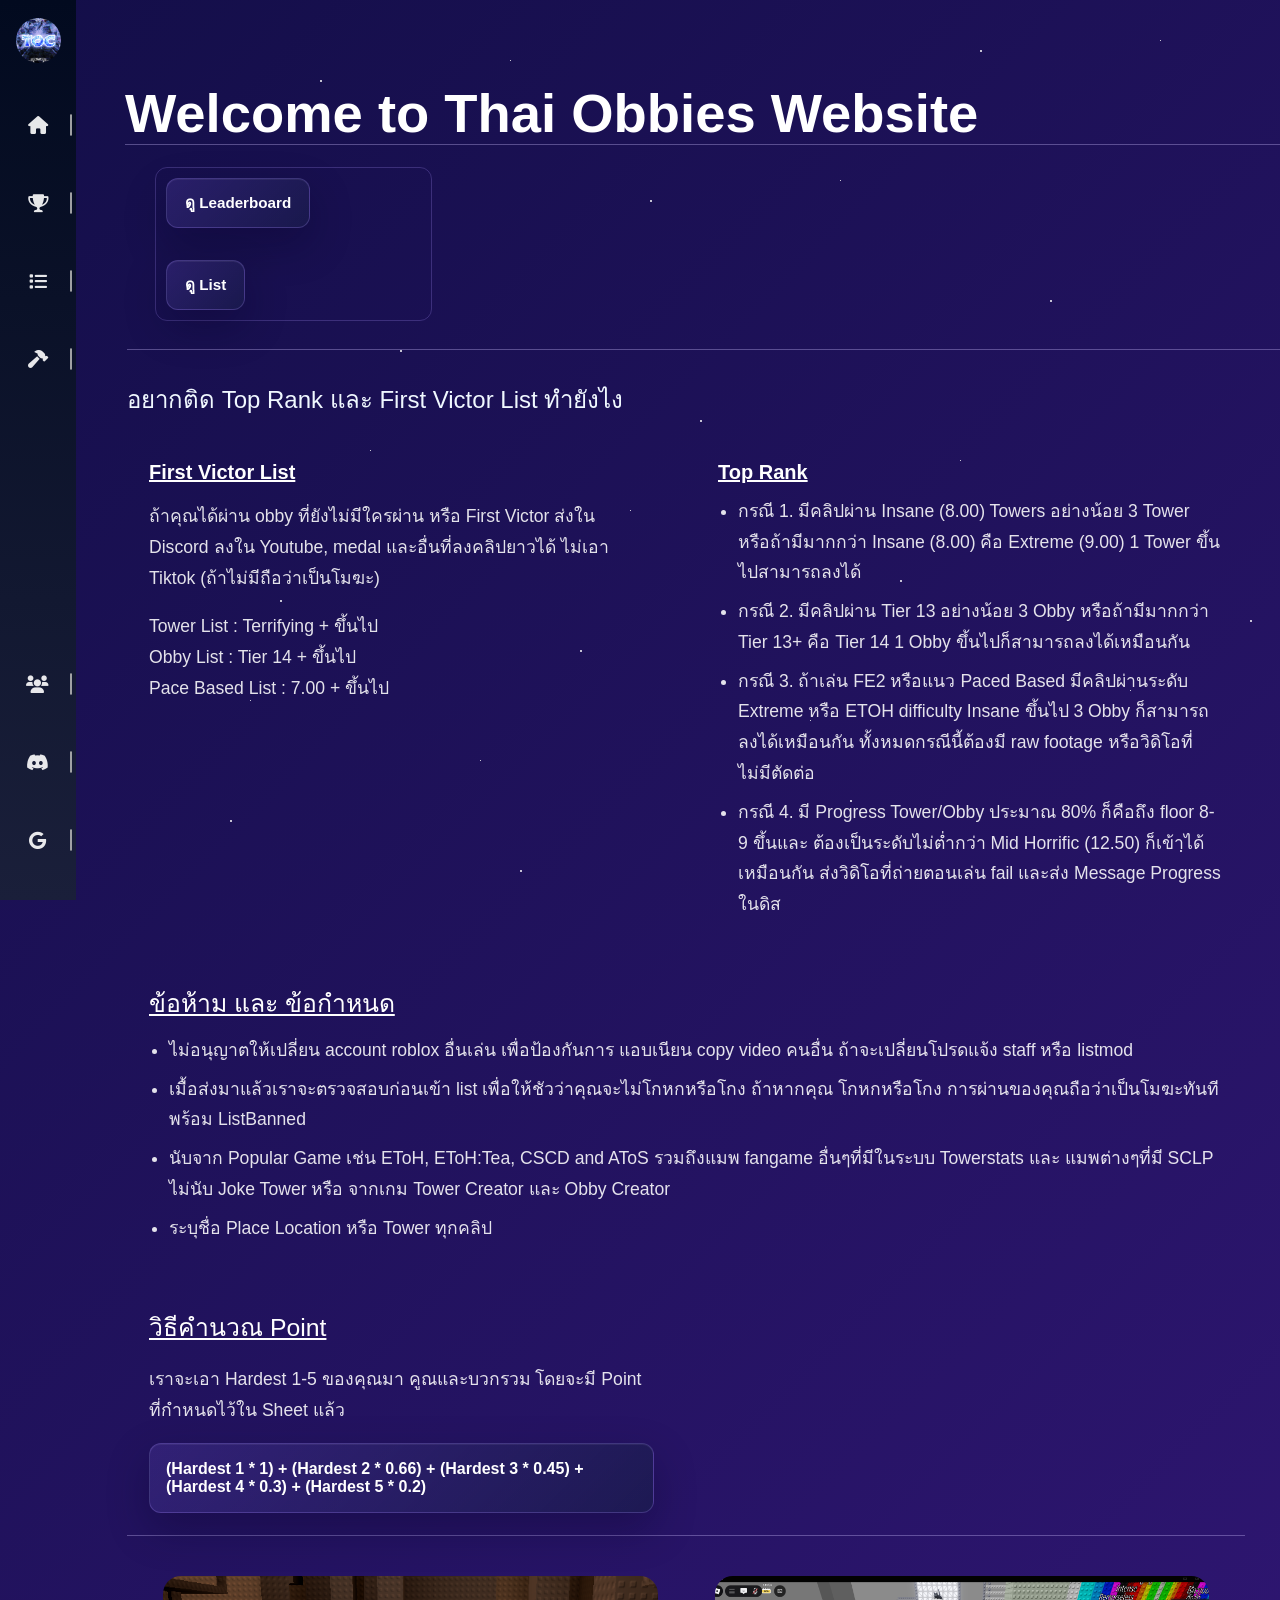
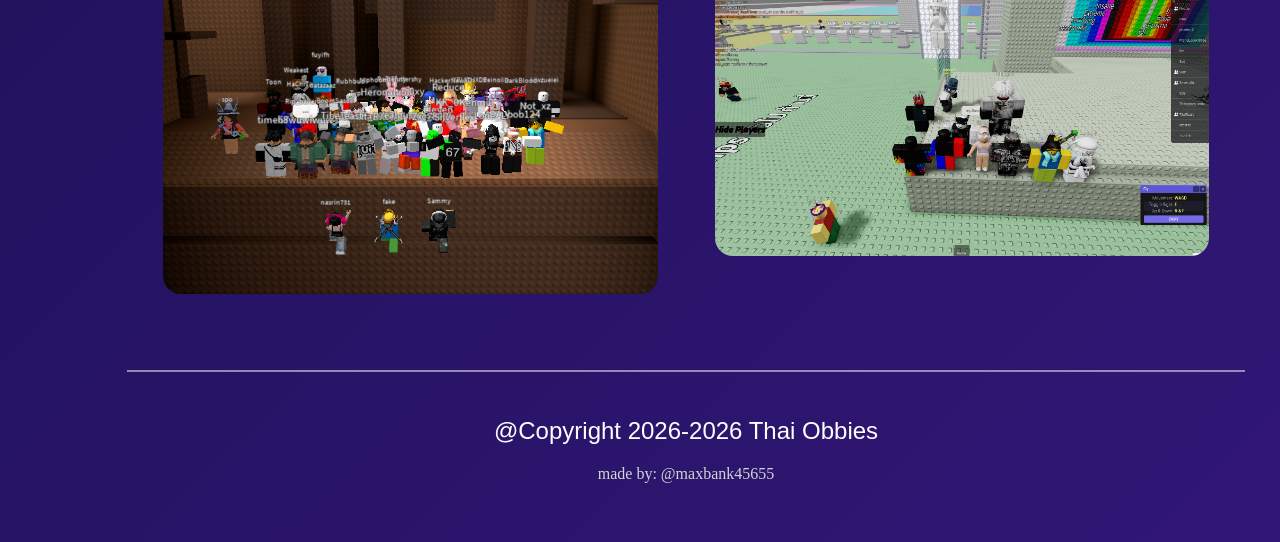
==== commit 25014595: "fix ui 2x" ====
--- a/index.html
+++ b/index.html
@@ -5,10 +5,28 @@
     <meta charset=UTF-8>
     <meta http-equiv=X-UA-Compatible content="IE=edge" />
     <meta name=viewport content="width=device-width, initial-scale=1.0">
-    <title>Thai Obbies Website</title>
     <meta name=keywords content />
     <meta name=description content />
     <meta name=author content />
+
+    <!-- HTML Meta Tags -->
+    <title>Thai Obbies Website</title>
+    <meta name="description" content="Website for Thai Obby Community">
+
+    <!-- Facebook Meta Tags -->
+    <meta property="og:url" content="https://thaiobbieswebsite.vercel.app/">
+    <meta property="og:title" content="Thai Obbies Website">
+    <meta property="og:description" content="Website for Thai Obby Community">
+    <meta property="og:image" content="../images/TOC.png">
+
+    <!-- Twitter Meta Tags -->
+    <meta name="twitter:card" content="summary_large_image">
+    <meta property="twitter:domain" content="thaiobbieswebsite.vercel.app">
+    <meta property="twitter:url" content="https://thaiobbieswebsite.vercel.app/">
+    <meta name="twitter:title" content="Thai Obbies Website">
+    <meta name="twitter:description" content="Website for Thai Obby Community">
+    <meta name="twitter:image" content="../images/TOC.png">
+
     <link rel="shortcut icon" href=../images/TOC.png type=image/x-icon>
     <link rel=stylesheet href=../style/main.css>
     <link rel=stylesheet href=../style/home.css>
@@ -146,7 +164,7 @@
                     <img src="../images/info.png" alt="TOC image">
                 </div>
                 <div class="visual-card">
-                    <img style="width: 1140px;" src="../images/info2.png" alt="TOC image">
+                    <img src="../images/info2.png" alt="TOC image">
                 </div>
             </div>
         </section>
@@ -187,4 +205,4 @@
     </script>
 </body>
 
-</html>+</html>
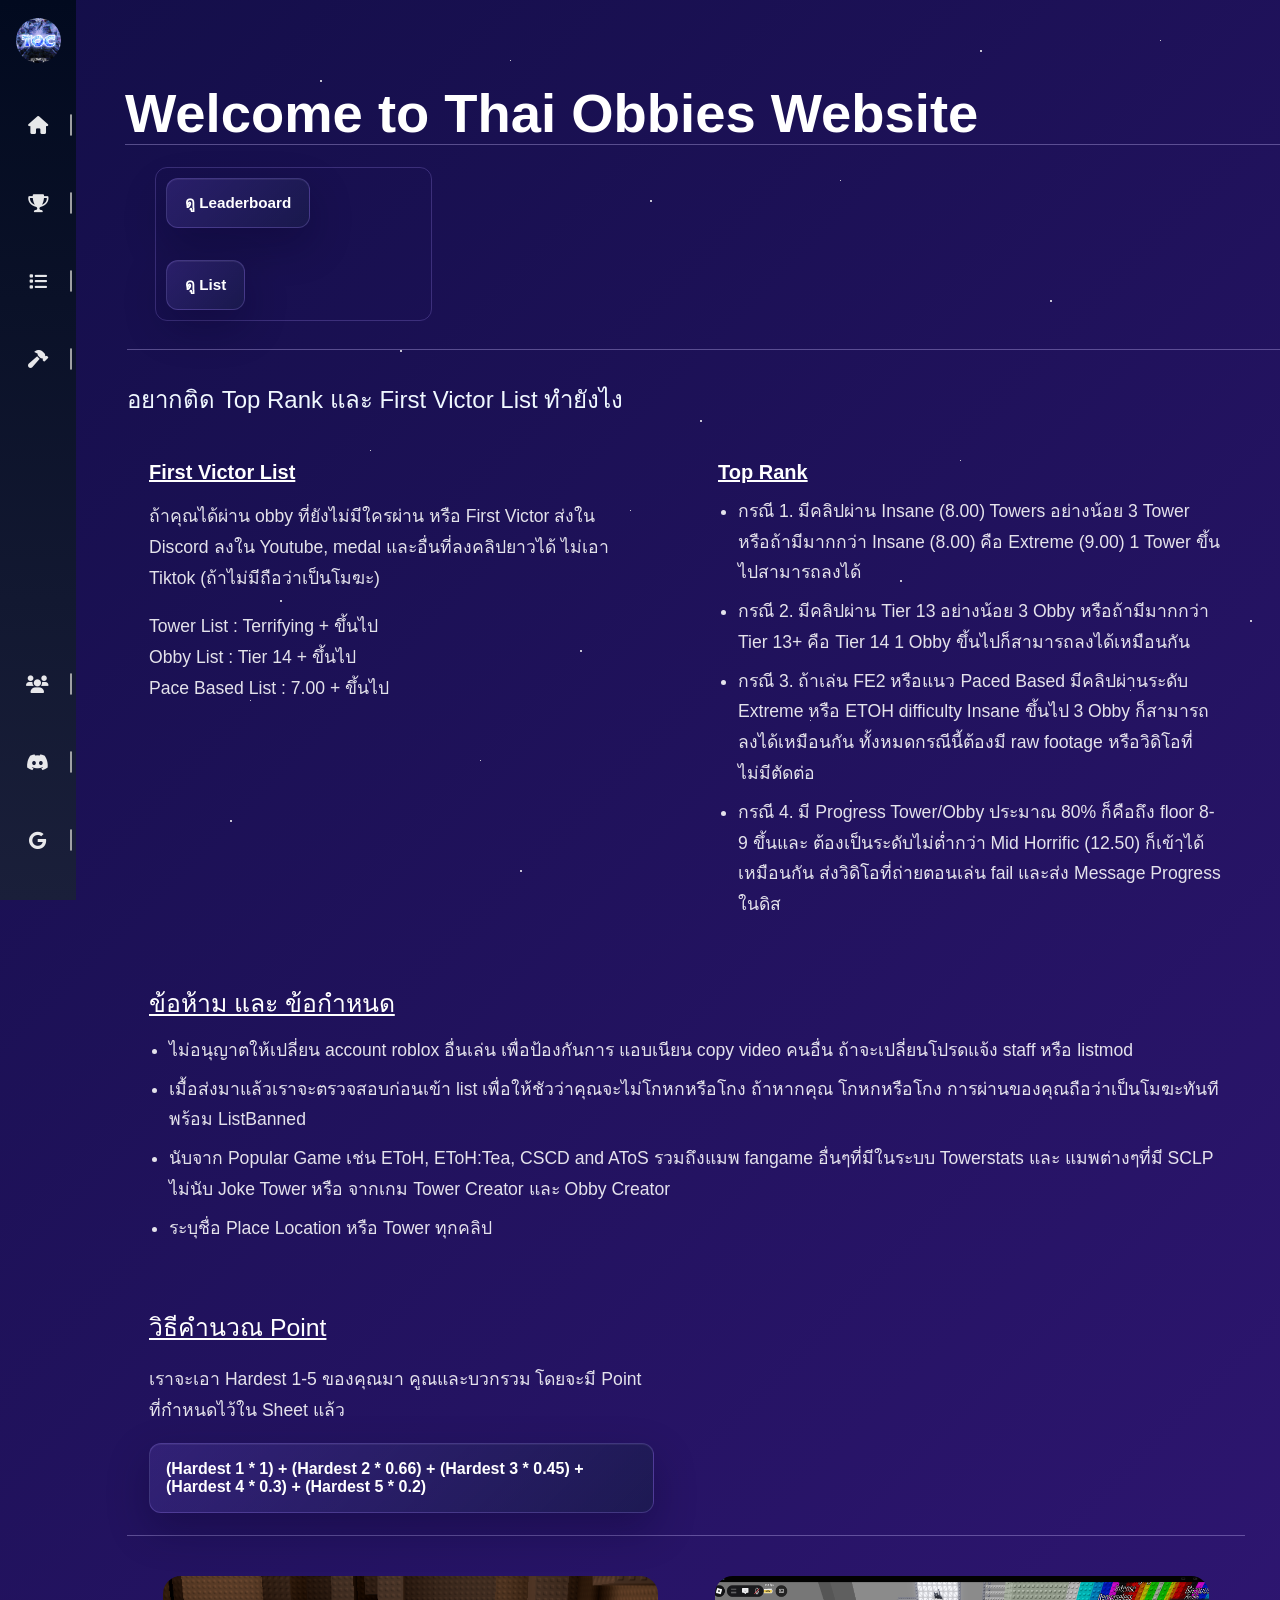
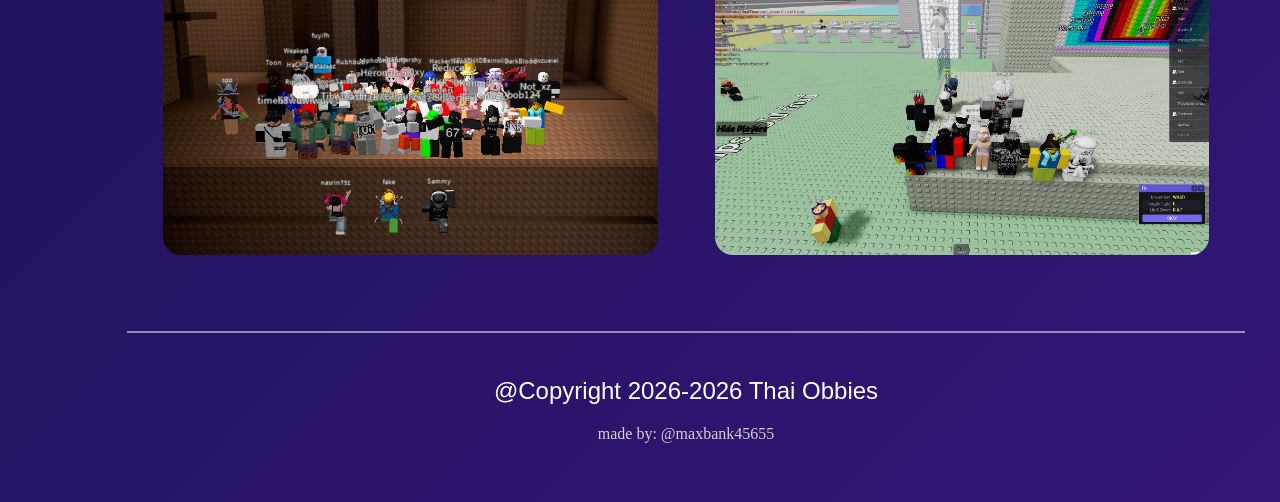
==== commit f338ad41: "fix ui 4x" ====
--- a/index.html
+++ b/index.html
@@ -26,6 +26,7 @@
     <meta name="twitter:title" content="Thai Obbies Website">
     <meta name="twitter:description" content="Website for Thai Obby Community">
     <meta name="twitter:image" content="../images/TOC.png">
+    <meta name="theme-color" content="#8c69ff">
 
     <link rel="shortcut icon" href=../images/TOC.png type=image/x-icon>
     <link rel=stylesheet href=../style/main.css>
